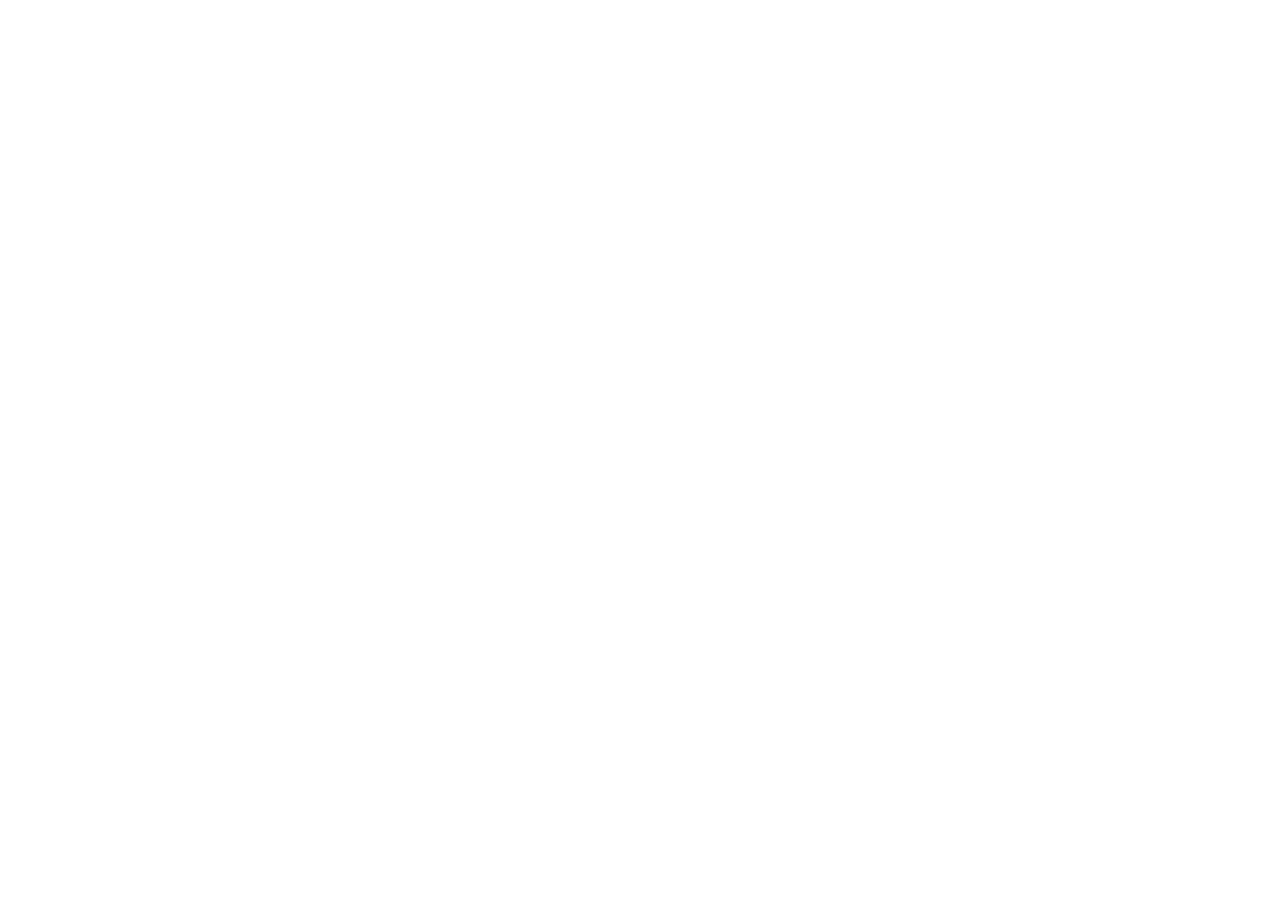
==== admin/login.html @ 46c8e9fa "gymn buddies" ====
<!DOCTYPE html>
<html lang="en">

<head>
    <meta charset="UTF-8">
    <meta name="viewport" content="width=device-width, initial-scale=1.0">
    <title>Nguvu | Admin Login</title>
</head>

<body>

</body>

</html>
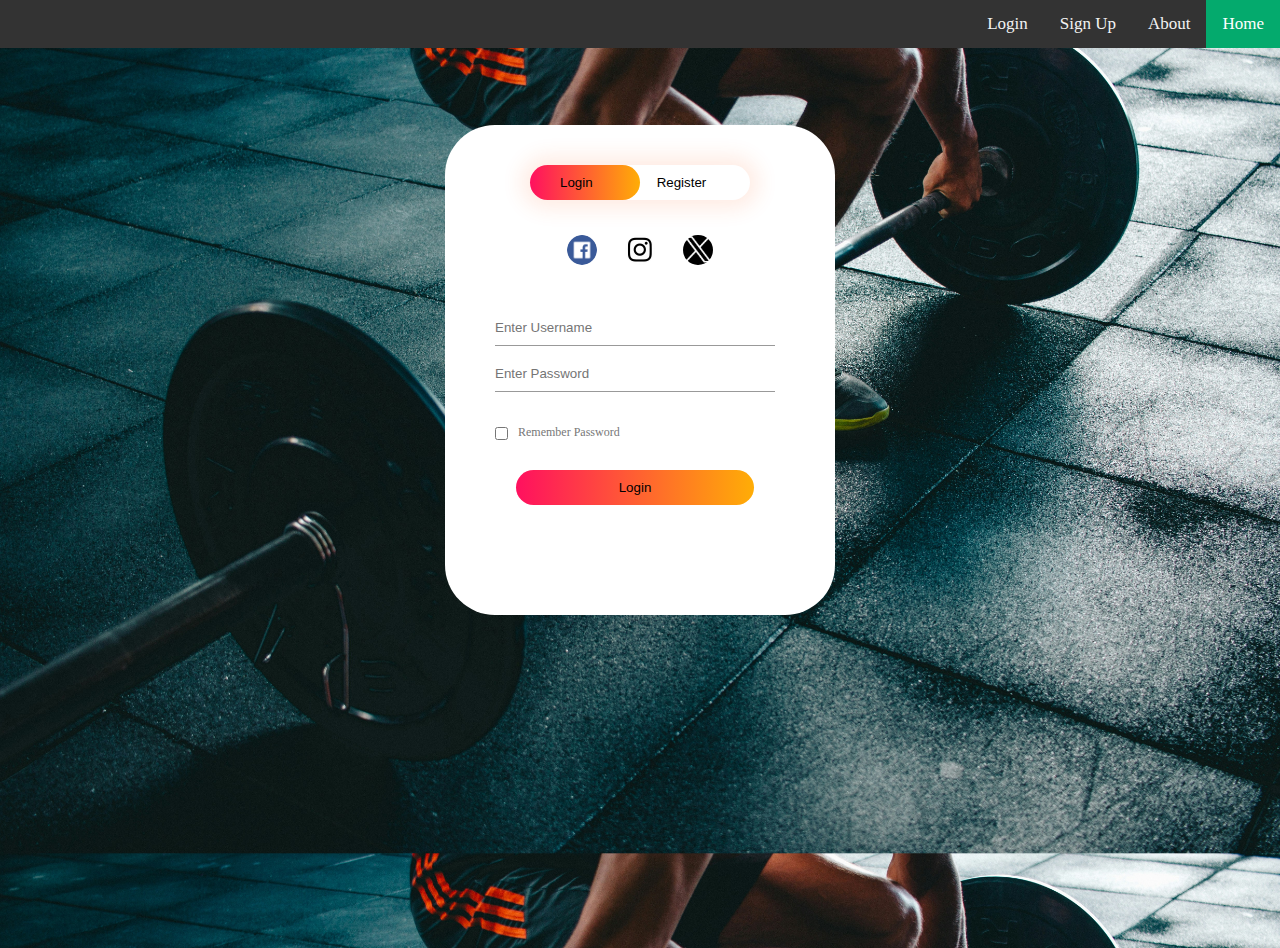
==== commit f4475721: "2nd update" ====
--- a/admin/login.html
+++ b/admin/login.html
@@ -5,10 +5,70 @@
     <meta charset="UTF-8">
     <meta name="viewport" content="width=device-width, initial-scale=1.0">
     <title>Nguvu | Admin Login</title>
+    <link rel="stylesheet" href="../css/style.css">
+
+
 </head>
 
 <body>
+    <div class="topnav" id="myTopnav">
+        <a href="../index.html" class="active">Home</a>
+        <a href="../assets/404.html">About</a>
+        <a href="login.html">Sign Up</a>
+        <a href="login.html">Login</a>
+        <a href="javascript:void(0);" class="icon" onclick="myFunction()">
+            <i class="fa fa-bars"></i>
+        </a>
+    </div>
+    <div class="hero">
+        <div class="form-box">
+            <div class="button-box">
+                <div id="btn"></div>
+                <button type="button" class="toggle-btn" onclick="login()">Login</button>
+                <button type="button" class="toggle-btn" onclick="register()">Register</button>
+            </div>
+            <div class="social-icons">
+                <a href="https://www.facebook.com" target="_blank"><img src="../img/fb.png" title="Kelvin Shisanya on Facebook"></a>
+                <a href="https://www.instagram.com/kelvinshisanya" target="_blank"><img src="../img/g.jfif" title="Kelvin Shisanya on IG"></a>
+                <a href="https://www.twitter.com/vox_shecollects" target="_blank"></a><img src="../img/x.jpg" title="Kelvin Shisanya on X formerly Twitter"></a>
 
+            </div>
+            <form id="login" class="input-group">
+                <input type="text" class="input-field" placeholder="Enter Username" required>
+                <input type="password" class="input-field" placeholder="Enter Password" required>
+                <input type="checkbox" class="check-box"><span>Remember Password</span>
+                <button type="submit" class="submit-btn">Login</button>
+            </form>
+
+            <form id="register" class="input-group">
+                <input type="text" class="input-field" placeholder="Enter Your Name" required id="name">
+                <input type="email" class="input-field" placeholder="Enter Email address" required id="email">
+                <input type="password" class="input-field" placeholder="Enter Password" required id="password" pattern="(?=.*\d)(?=.*[a-z])(?=.*[A-Z]).{8,}" title="Must contain at least one number and one uppercase and lowercase letter, and at least 8 or more characters">
+                <input type="password" class="input-field" placeholder="Confirm Password" required id="confirmPassword">
+                <input type="checkbox" class="check-box" required title="please agree to terms and conditions"><span><a href="../assets/t&c.md" target="_blank">Agree T&C</a></span>
+                <button type="submit" class="submit-btn">Register</button>
+            </form>
+        </div>
+
+
+    </div>
+    <script>
+        var x = document.getElementById("login");
+        var y = document.getElementById("register");
+        var z = document.getElementById("btn");
+
+        function register() {
+            x.style.left = "-400px";
+            y.style.left = "50px";
+            z.style.left = "110px";
+        }
+
+        function login() {
+            x.style.left = "50px";
+            y.style.left = "450px";
+            z.style.left = "0px";
+        }
+    </script>
 </body>
 
 </html>--- a/css/style.css
+++ b/css/style.css
@@ -0,0 +1,253 @@
+body {
+    background-image: url('../img/bg.jpg');
+    background-size: cover;
+}
+
+* {
+    margin: 0;
+    padding: 0;
+}
+
+
+/* body {
+    background-image: url('img/logo.jpg');
+    background-repeat: no-repeat;
+    background-size: cover;
+    background-position: center center;
+    background-attachment: fixed;
+    background-color: #464646;
+} */
+
+nav {
+    background-color: #fff;
+    height: 36px;
+}
+
+nav header {
+    color: red;
+}
+
+
+/* nav ul {
+    list-style: none;
+}
+
+nav ul li {
+    display: inline-block;
+    float: right;
+} */
+
+nav ul {
+    list-style-type: none;
+    position: absolute;
+    top: -10px;
+    right: 0%;
+    padding: 0;
+    overflow: hidden;
+    /* background-color: #333; */
+}
+
+nav ul li {
+    float: right;
+}
+
+nav ul li a {
+    display: block;
+    color: #000;
+    text-align: center;
+    padding: 14px 16px;
+    text-decoration: none;
+}
+
+
+/* Change the link color to #111 (black) on hover */
+
+nav ul li a:hover {
+    background-color: #fff000;
+}
+
+.hero {
+    height: 100%;
+    width: 100%;
+    background-image: url("kevo.jpg");
+    background-position: center;
+    background-size: cover;
+    position: absolute;
+}
+
+.form-box {
+    width: 380px;
+    height: 480px;
+    position: relative;
+    margin: 6% auto;
+    background: white;
+    /* background-image: url('img/bgl.jfif'); */
+    /* background-size: cover; */
+    padding: 5px;
+    overflow: hidden;
+    border-radius: 50px;
+}
+
+.button-box {
+    width: 220px;
+    margin: 35px auto;
+    position: relative;
+    box-shadow: 0 0 20px 9px #ff61241f;
+    border-radius: 30px;
+}
+
+.toggle-btn {
+    padding: 10px 30px;
+    cursor: pointer;
+    background: transparent;
+    border: 0;
+    outline: none;
+    position: relative;
+}
+
+#btn {
+    top: 0;
+    left: 0;
+    position: absolute;
+    width: 110px;
+    height: 100%;
+    background: linear-gradient(to right, #ff105f, #ffad06);
+    border-radius: 30px;
+    transition: .5s;
+}
+
+.social-icons {
+    margin: 30px auto;
+    text-align: center;
+}
+
+.social-icons img {
+    width: 30px;
+    margin: 0 12px;
+    box-shadow: 0 0 20px 0 #ffff;
+    cursor: pointer;
+    border-radius: 50%;
+}
+
+.input-group {
+    top: 180px;
+    position: absolute;
+    width: 280px;
+    transition: .5s;
+}
+
+.input-field {
+    width: 100%;
+    padding: 10px 0;
+    margin: 5px 0;
+    border-left: 0;
+    border-top: 0;
+    border-right: 0;
+    border-bottom: 1px solid #999;
+    outline: none;
+    background: transparent;
+}
+
+.submit-btn {
+    width: 85%;
+    padding: 10px 30px;
+    cursor: pointer;
+    display: block;
+    margin: auto;
+    background: linear-gradient(to right, #ff105f, #ffad06);
+    border: 0;
+    outline: none;
+    border-radius: 30px;
+}
+
+.check-box {
+    margin: 30px 10px 30px 0;
+}
+
+span {
+    color: #777;
+    font-size: 12px;
+    bottom: 65px;
+    position: absolute;
+}
+
+#login {
+    left: 50px;
+}
+
+#register {
+    left: 450px;
+}
+
+.topnav {
+    background-color: #333;
+    overflow: hidden;
+}
+
+
+/* Style the links inside the navigation bar */
+
+.topnav a {
+    float: right;
+    display: block;
+    color: #f2f2f2;
+    text-align: center;
+    padding: 14px 16px;
+    text-decoration: none;
+    font-size: 17px;
+}
+
+
+/* Change the color of links on hover */
+
+.topnav a:hover {
+    background-color: #ddd;
+    color: black;
+}
+
+
+/* Add an active class to highlight the current page */
+
+.topnav a.active {
+    background-color: #04AA6D;
+    color: white;
+}
+
+
+/* Hide the link that should open and close the topnav on small screens */
+
+.topnav .icon {
+    display: none;
+}
+
+
+/* When the screen is less than 600 pixels wide, hide all links, except for the first one ("Home"). Show the link that contains should open and close the topnav (.icon) */
+
+@media screen and (max-width: 600px) {
+    .topnav a:not(:first-child) {
+        display: none;
+    }
+    .topnav a.icon {
+        float: right;
+        display: block;
+    }
+}
+
+
+/* The "responsive" class is added to the topnav with JavaScript when the user clicks on the icon. This class makes the topnav look good on small screens (display the links vertically instead of horizontally) */
+
+@media screen and (max-width: 600px) {
+    .topnav.responsive {
+        position: relative;
+    }
+    .topnav.responsive a.icon {
+        position: absolute;
+        right: 0;
+        top: 0;
+    }
+    .topnav.responsive a {
+        float: none;
+        display: block;
+        text-align: left;
+    }
+}